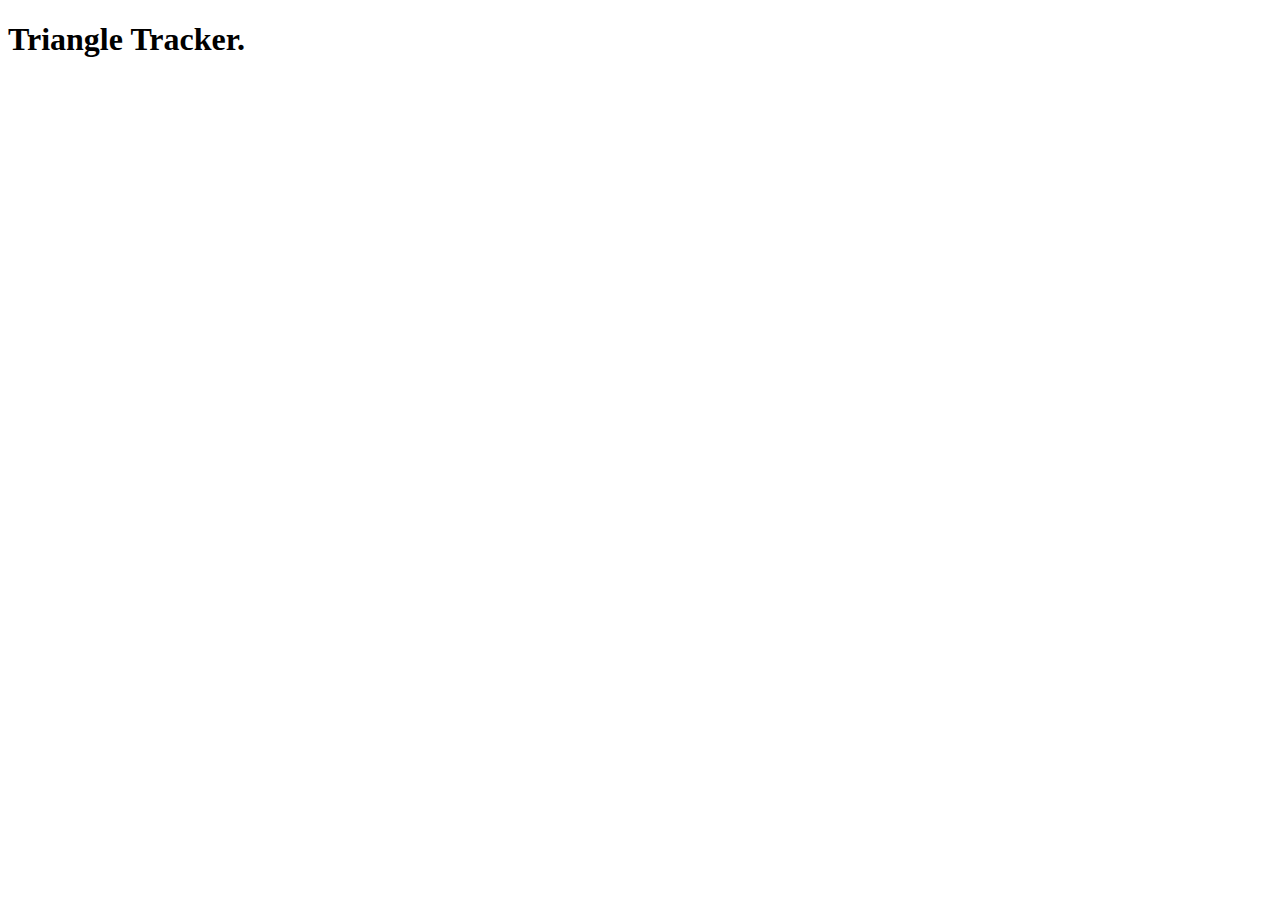
==== index.html @ 9772de48 "Link html with css" ====
<!DOCTYPE html>
<html>
<head>
    <title>Triangle tracker</title>
    <link rel="stylesheet" type="text/css" media="screen" href="styles.css" />
</head>
<body>
    <h1>Triangle Tracker.</h1>
</body>
</html>
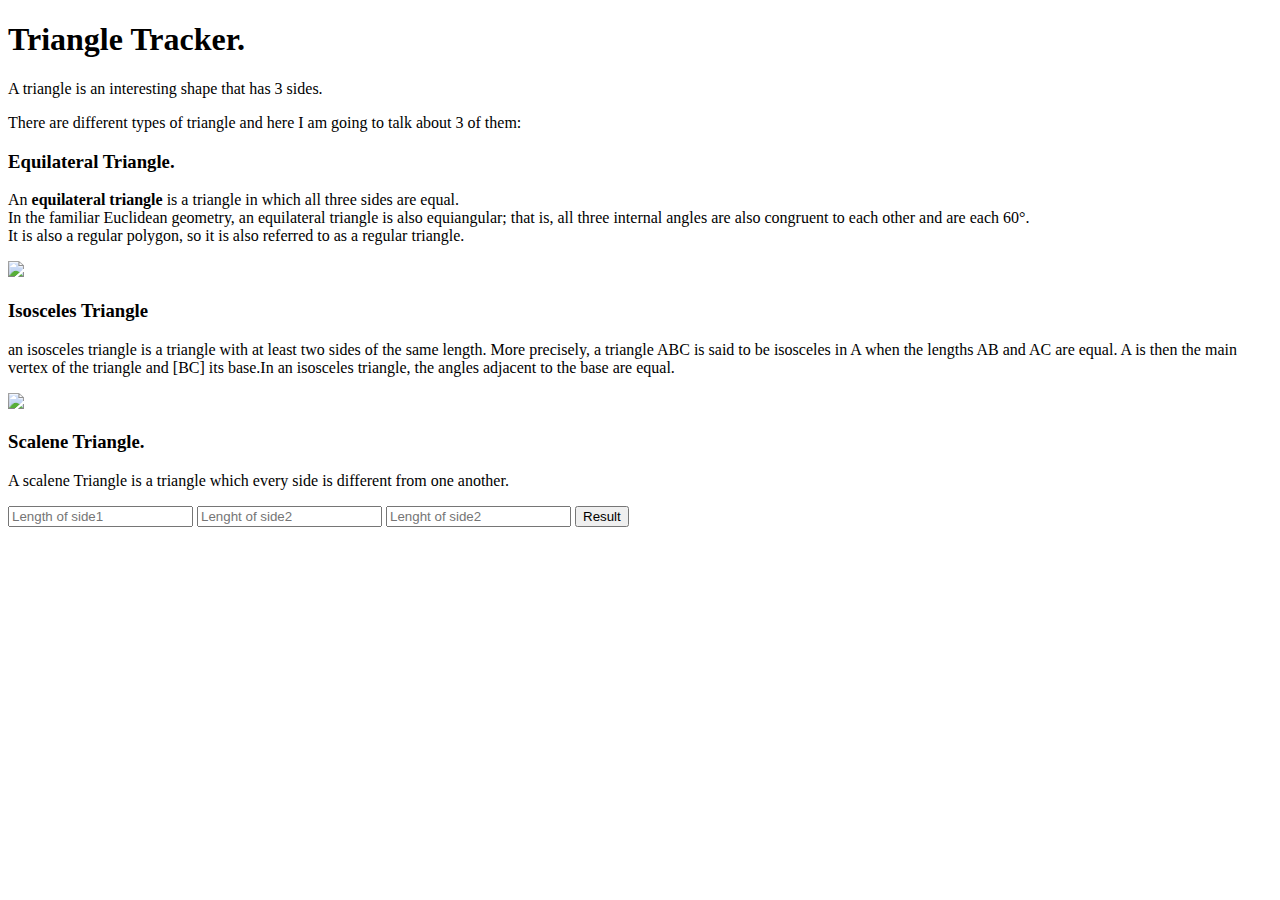
==== commit 1b0b5b22: "Add image of isosceles triangle" ====
--- a/index.html
+++ b/index.html
@@ -5,6 +5,21 @@
     <link rel="stylesheet" type="text/css" media="screen" href="styles.css" />
 </head>
 <body>
+    <script src="script.js"></script>
     <h1>Triangle Tracker.</h1>
+    <p>A triangle is an interesting shape that has 3 sides.</p>
+    <p>There are different types of triangle and here I am going to talk about 3 of them:</p>
+    <h3>Equilateral Triangle.</h3>
+    <p>An<strong> equilateral triangle </strong>is a triangle in which all three sides are equal. <br>In the familiar Euclidean geometry, an equilateral triangle is also equiangular; that is, all three internal angles are also congruent to each other and are each 60°.<br> It is also a regular polygon, so it is also referred to as a <span>regular triangle.</span></p>
+    <img src="https://upload.wikimedia.org/wikipedia/commons/thumb/9/96/Triangle.Equilateral.svg/1200px-Triangle.Equilateral.svg.png">
+    <h3>Isosceles Triangle</h3>
+    <p>an isosceles triangle is a triangle with at least two sides of the same length. More precisely, a triangle ABC is said to be isosceles in A when the lengths AB and AC are equal. A is then the main vertex of the triangle and [BC] its base.In an isosceles triangle, the angles adjacent to the base are equal.</p>
+    <img src="https://upload.wikimedia.org/wikipedia/commons/thumb/1/14/Triangle.Isosceles.svg/1200px-Triangle.Isosceles.svg.png">
+    <h3>Scalene Triangle.</h3>
+    <p>A scalene Triangle is a triangle which every side is different from one another.</p>
+    <input type="number" id="side1" placeholder="Length of side1">
+    <input type="number" id="side2" placeholder="Lenght of side2">
+    <input type="number" id="side3" placeholder="Lenght of side2">
+    <button type="button" onclick="getResult()">Result</button>
 </body>
 </html>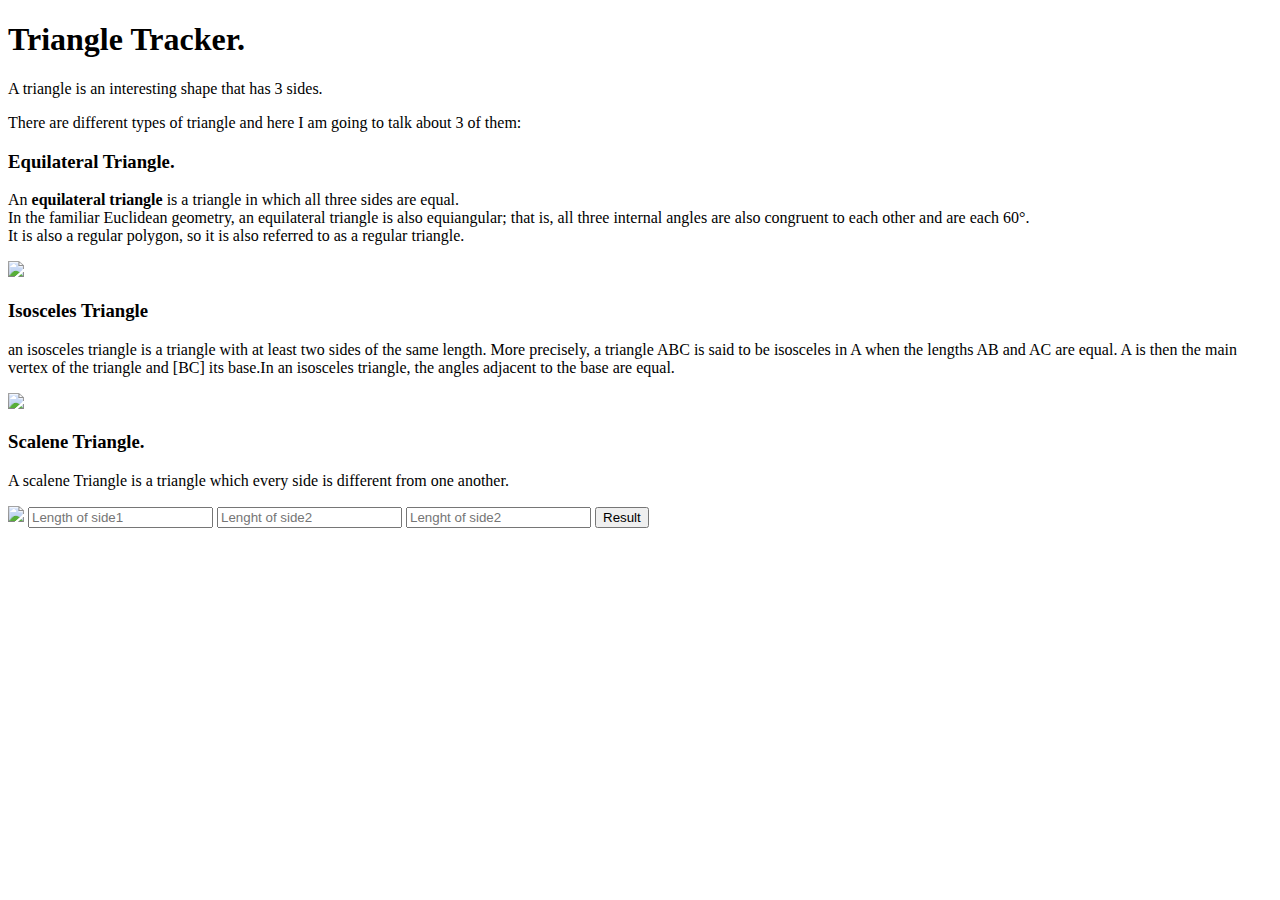
==== commit 3c794683: "Add image of scalene triangle" ====
--- a/index.html
+++ b/index.html
@@ -17,6 +17,7 @@
     <img src="https://upload.wikimedia.org/wikipedia/commons/thumb/1/14/Triangle.Isosceles.svg/1200px-Triangle.Isosceles.svg.png">
     <h3>Scalene Triangle.</h3>
     <p>A scalene Triangle is a triangle which every side is different from one another.</p>
+    <img src="https://mathbitsnotebook.com/Geometry/SegmentsAnglesTriangles/scalene.jpg">
     <input type="number" id="side1" placeholder="Length of side1">
     <input type="number" id="side2" placeholder="Lenght of side2">
     <input type="number" id="side3" placeholder="Lenght of side2">
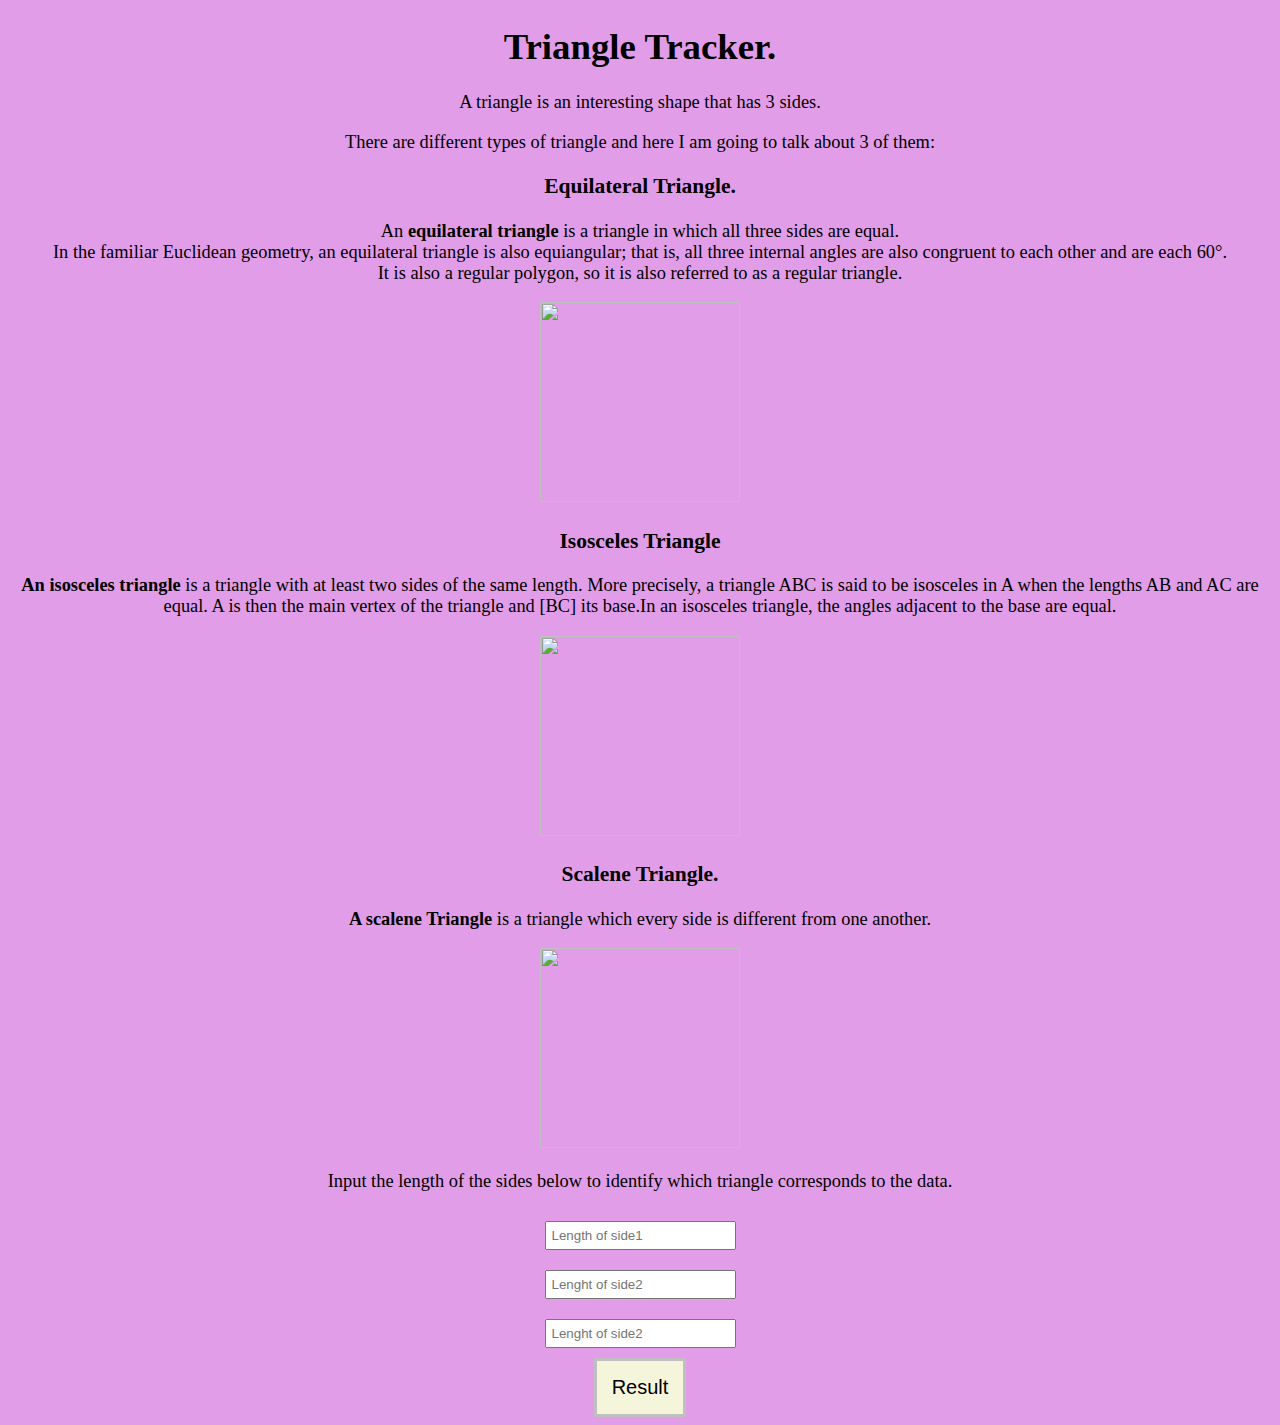
==== commit ce340fcf: "Add paragraph to input the data" ====
--- a/index.html
+++ b/index.html
@@ -4,7 +4,7 @@
     <title>Triangle tracker</title>
     <link rel="stylesheet" type="text/css" media="screen" href="styles.css" />
 </head>
-<body>
+<body id="color">
     <script src="script.js"></script>
     <h1>Triangle Tracker.</h1>
     <p>A triangle is an interesting shape that has 3 sides.</p>
@@ -13,14 +13,15 @@
     <p>An<strong> equilateral triangle </strong>is a triangle in which all three sides are equal. <br>In the familiar Euclidean geometry, an equilateral triangle is also equiangular; that is, all three internal angles are also congruent to each other and are each 60°.<br> It is also a regular polygon, so it is also referred to as a <span>regular triangle.</span></p>
     <img src="https://upload.wikimedia.org/wikipedia/commons/thumb/9/96/Triangle.Equilateral.svg/1200px-Triangle.Equilateral.svg.png">
     <h3>Isosceles Triangle</h3>
-    <p>an isosceles triangle is a triangle with at least two sides of the same length. More precisely, a triangle ABC is said to be isosceles in A when the lengths AB and AC are equal. A is then the main vertex of the triangle and [BC] its base.In an isosceles triangle, the angles adjacent to the base are equal.</p>
+    <p><strong>An isosceles triangle</strong> is a triangle with at least two sides of the same length. More precisely, a triangle ABC is said to be isosceles in A when the lengths AB and AC are equal. A is then the main vertex of the triangle and [BC] its base.In an isosceles triangle, the angles adjacent to the base are equal.</p>
     <img src="https://upload.wikimedia.org/wikipedia/commons/thumb/1/14/Triangle.Isosceles.svg/1200px-Triangle.Isosceles.svg.png">
     <h3>Scalene Triangle.</h3>
-    <p>A scalene Triangle is a triangle which every side is different from one another.</p>
-    <img src="https://mathbitsnotebook.com/Geometry/SegmentsAnglesTriangles/scalene.jpg">
-    <input type="number" id="side1" placeholder="Length of side1">
-    <input type="number" id="side2" placeholder="Lenght of side2">
-    <input type="number" id="side3" placeholder="Lenght of side2">
+    <p><strong>A scalene Triangle</strong> is a triangle which every side is different from one another.</p>
+    <img src="https://latex.artofproblemsolving.com/8/6/0/860812a59929509a3a80504f3e00a0d7d3d0528a.png"><br>
+    <p>Input the length of the sides below to identify which triangle corresponds to the data.</p>
+    <input type="number" id="side1" placeholder="Length of side1"><br>
+    <input type="number" id="side2" placeholder="Lenght of side2"><br>
+    <input type="number" id="side3" placeholder="Lenght of side2"><br>
     <button type="button" onclick="getResult()">Result</button>
 </body>
 </html>--- a/styles.css
+++ b/styles.css
@@ -0,0 +1,50 @@
+img{
+    width:200px;
+    height:200px
+}
+body{
+    text-align: center;
+    background-color: rgb(148, 206, 186);
+    font-family: 'Times New Roman', Times, serif;
+    font-size: 115%;
+}
+#eql{
+   width:0%;
+   border-bottom: 200px solid rgb(173, 5, 69);
+   border-right:200px solid transparent;
+   border-left: 200px solid transparent;
+   align-items: center;
+}
+#isocele{
+    width: 0%;
+    border-bottom: 130px solid rgb(173, 5, 69);
+    border-right: 200px solid transparent;
+    border-left: 200px solid transparent;
+}
+#scl{
+    width: 0%;
+    border-bottom: 120px solid rgb(173, 5, 69);
+    border-right: 200px solid transparent;
+    border-left: 150px solid transparent;
+}
+a{
+    text-align: right;
+    background-color: rgb(199, 115, 77);
+    font-size: 20px;
+}
+#color{
+    background-color: rgb(226, 157, 233);
+}
+button{
+    background-color: beige;
+    border: solid silver;
+    color: black;
+    padding: 15px 15px;
+    text-align: center;
+    text-decoration: none;
+    font-size: 20px;
+}
+input{
+    padding: 5px 5px;
+    margin: 10px;
+}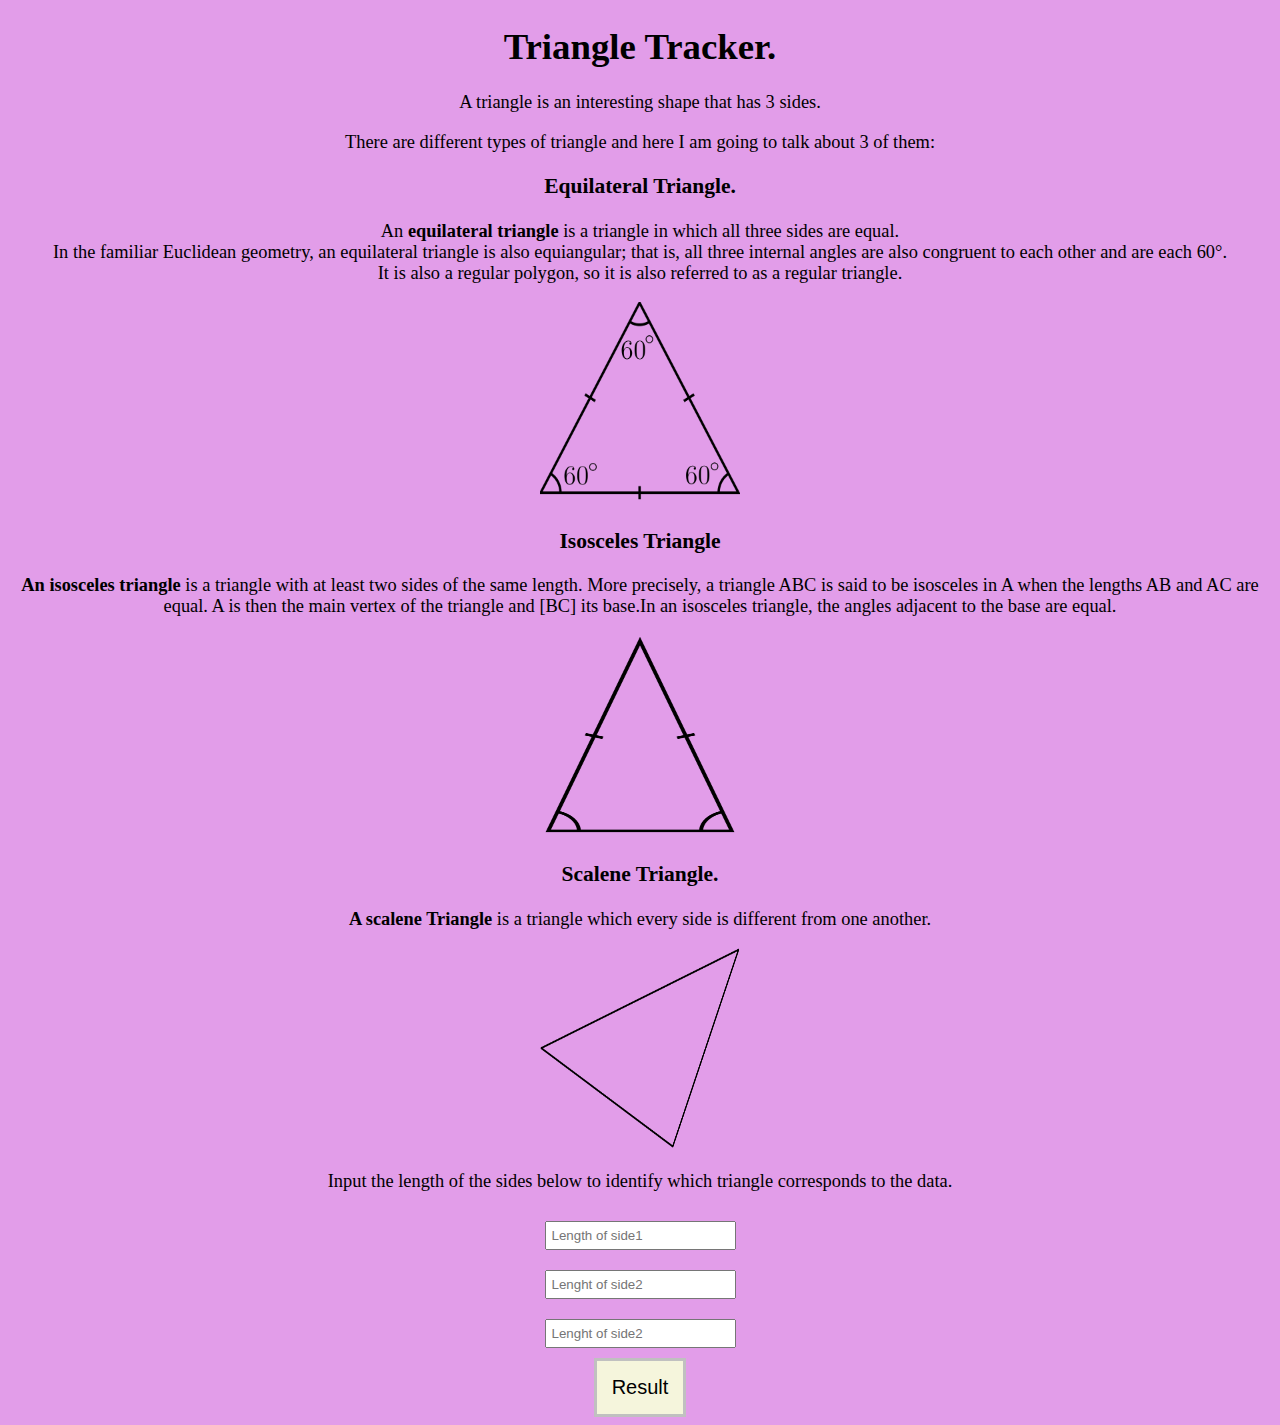
==== commit c7fcde1b: "change images" ====
--- a/index.html
+++ b/index.html
@@ -11,13 +11,13 @@
     <p>There are different types of triangle and here I am going to talk about 3 of them:</p>
     <h3>Equilateral Triangle.</h3>
     <p>An<strong> equilateral triangle </strong>is a triangle in which all three sides are equal. <br>In the familiar Euclidean geometry, an equilateral triangle is also equiangular; that is, all three internal angles are also congruent to each other and are each 60°.<br> It is also a regular polygon, so it is also referred to as a <span>regular triangle.</span></p>
-    <img src="https://upload.wikimedia.org/wikipedia/commons/thumb/9/96/Triangle.Equilateral.svg/1200px-Triangle.Equilateral.svg.png">
+    <img src="images/equilateral.png">
     <h3>Isosceles Triangle</h3>
     <p><strong>An isosceles triangle</strong> is a triangle with at least two sides of the same length. More precisely, a triangle ABC is said to be isosceles in A when the lengths AB and AC are equal. A is then the main vertex of the triangle and [BC] its base.In an isosceles triangle, the angles adjacent to the base are equal.</p>
-    <img src="https://upload.wikimedia.org/wikipedia/commons/thumb/1/14/Triangle.Isosceles.svg/1200px-Triangle.Isosceles.svg.png">
+    <img src="images/isoscele.png">
     <h3>Scalene Triangle.</h3>
     <p><strong>A scalene Triangle</strong> is a triangle which every side is different from one another.</p>
-    <img src="https://latex.artofproblemsolving.com/8/6/0/860812a59929509a3a80504f3e00a0d7d3d0528a.png"><br>
+    <img src="images/scalene.png"><br>
     <p>Input the length of the sides below to identify which triangle corresponds to the data.</p>
     <input type="number" id="side1" placeholder="Length of side1"><br>
     <input type="number" id="side2" placeholder="Lenght of side2"><br>
